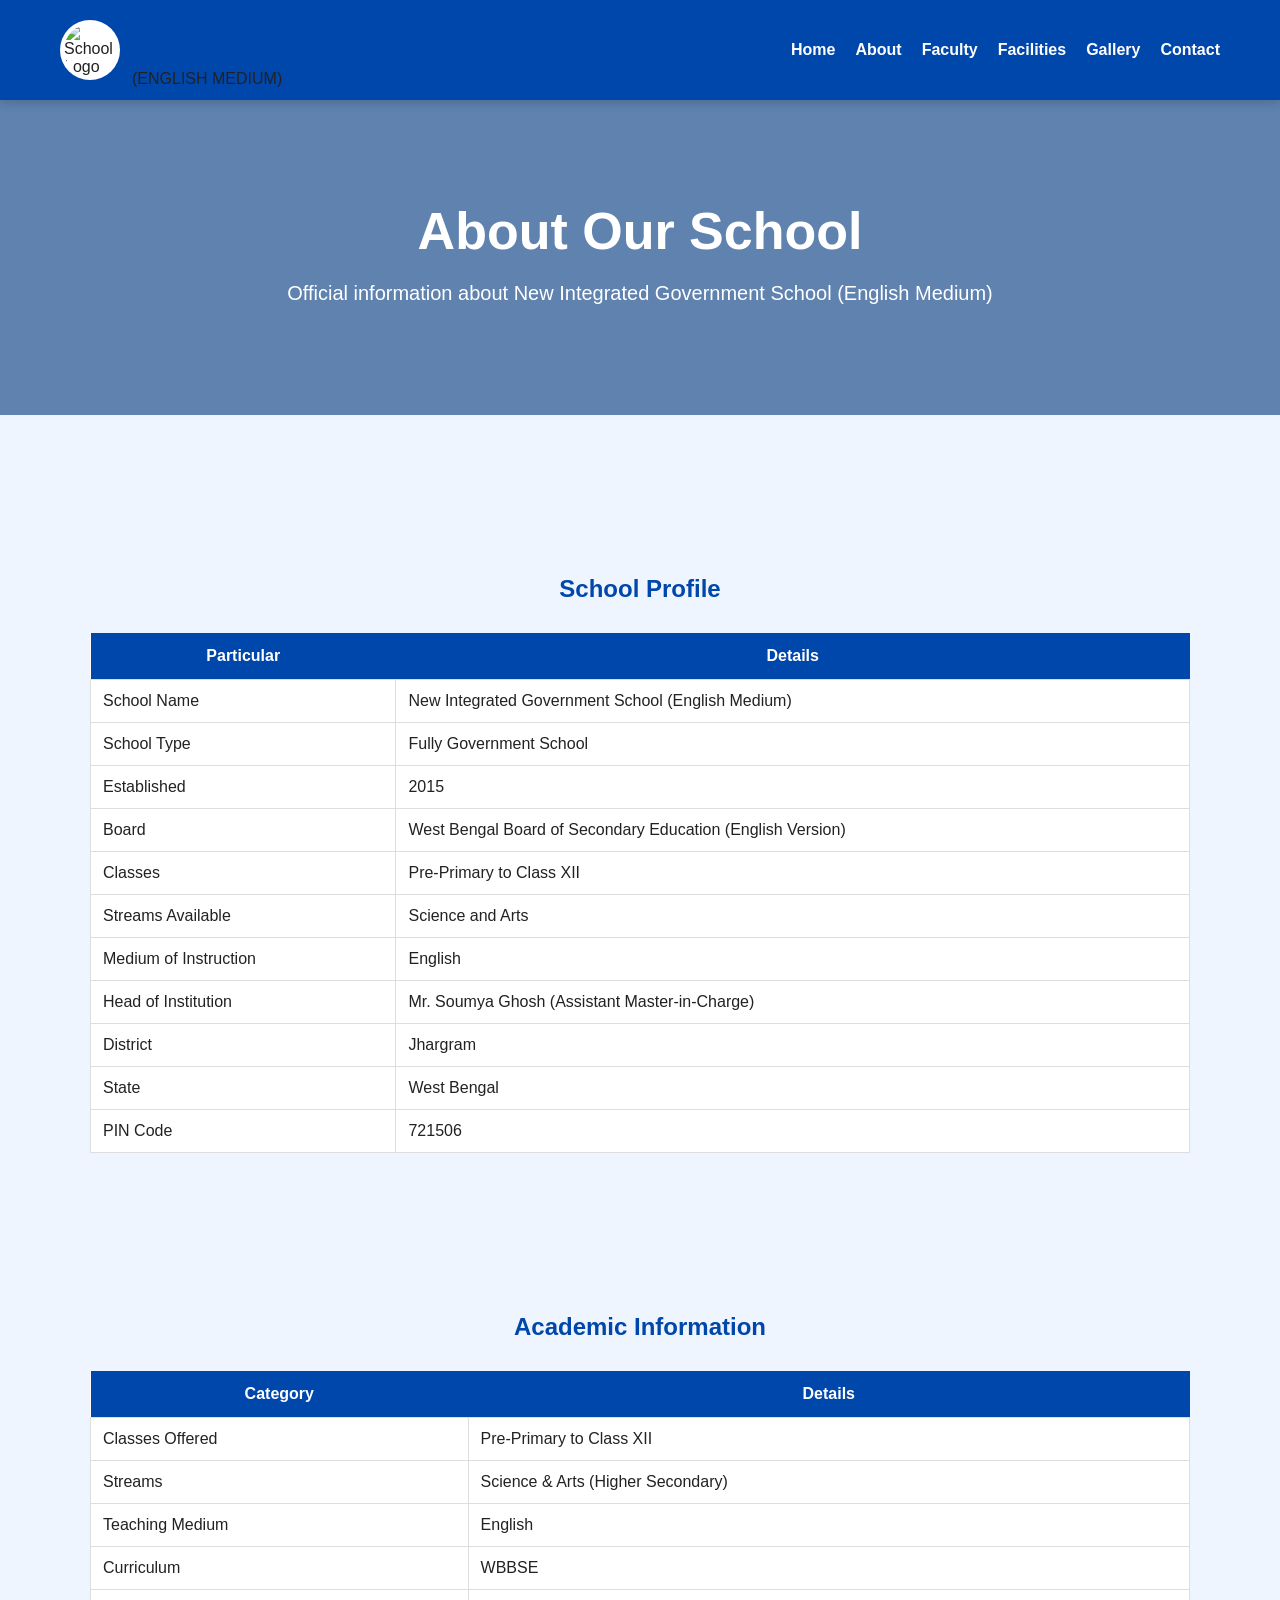
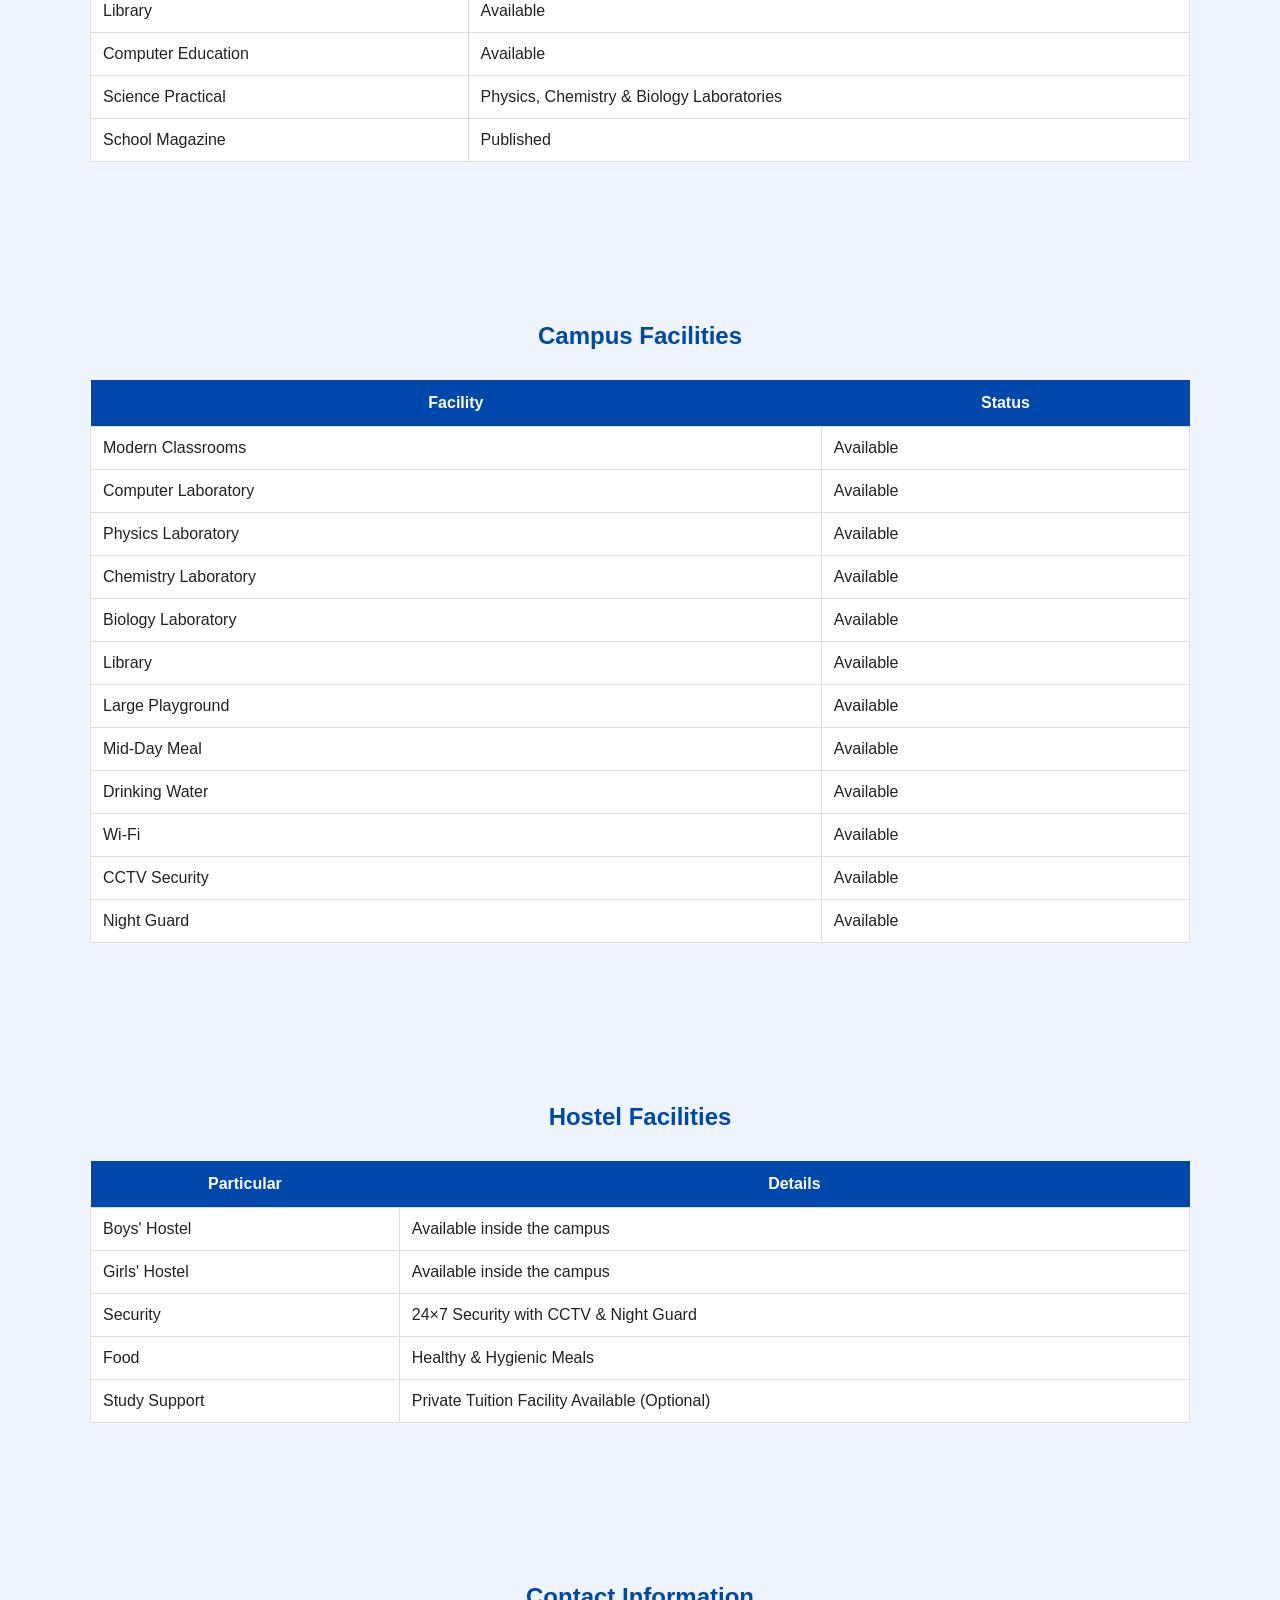
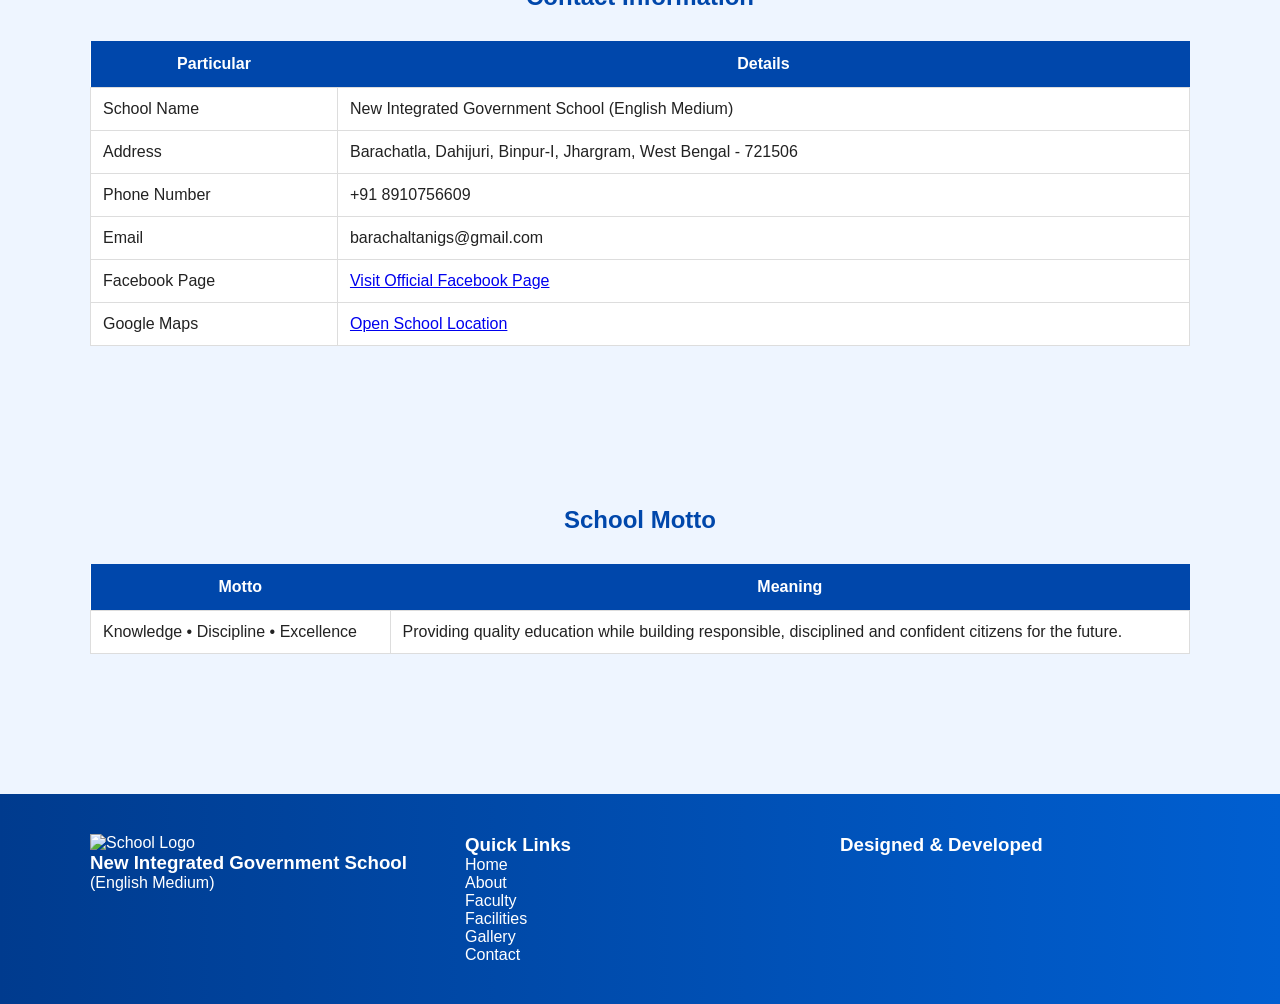
==== about.html @ d3ad316e "Add files via upload New Integrated government school website by Riju's Force technologies" ====
<!DOCTYPE html>
<html lang="en">

<head>

<meta charset="UTF-8">

<meta name="viewport" content="width=device-width, initial-scale=1.0">

<title>About Us | New Integrated Government School</title>

<link rel="stylesheet" href="style.css">

</head>

<body>

<header>

<nav class="navbar">

<div class="logo">

<img src="images/logo.png" alt="School Logo">

<div>

<h2>NEW INTEGRATED GOVERNMENT SCHOOL</h2>

<p>(ENGLISH MEDIUM)</p>

</div>

</div>

<ul>

<li><a href="index.html">Home</a></li>

<li><a href="about.html">About</a></li>

<li><a href="faculty.html">Faculty</a></li>

<li><a href="facilities.html">Facilities</a></li>

<li><a href="gallery.html">Gallery</a></li>

<li><a href="contact.html">Contact</a></li>

</ul>

</nav>

</header>

<section class="hero" style="height:55vh;">

<div class="overlay">

<div class="hero-content">

<h1>About Our School</h1>

<p>
Official information about New Integrated Government School (English Medium)
</p>

</div>

</div>

</section>

<section class="about-table">

<div class="container">

<h2>School Profile</h2>

<table>

<tr>
<th>Particular</th>
<th>Details</th>
</tr>

<tr>
<td>School Name</td>
<td>New Integrated Government School (English Medium)</td>
</tr>

<tr>
<td>School Type</td>
<td>Fully Government School</td>
</tr>

<tr>
<td>Established</td>
<td>2015</td>
</tr>

<tr>
<td>Board</td>
<td>West Bengal Board of Secondary Education (English Version)</td>
</tr>

<tr>
<td>Classes</td>
<td>Pre-Primary to Class XII</td>
</tr>

<tr>
<td>Streams Available</td>
<td>Science and Arts</td>
</tr>

<tr>
<td>Medium of Instruction</td>
<td>English</td>
</tr>

<tr>
<td>Head of Institution</td>
<td>Mr. Soumya Ghosh (Assistant Master-in-Charge)</td>
</tr>

<tr>
<td>District</td>
<td>Jhargram</td>
</tr>

<tr>
<td>State</td>
<td>West Bengal</td>
</tr>

<tr>
<td>PIN Code</td>
<td>721506</td>
</tr>

</table>

</div>

</section>
<section class="about-table">

<div class="container">

<h2>Academic Information</h2>

<table>

<tr>
<th>Category</th>
<th>Details</th>
</tr>

<tr>
<td>Classes Offered</td>
<td>Pre-Primary to Class XII</td>
</tr>

<tr>
<td>Streams</td>
<td>Science & Arts (Higher Secondary)</td>
</tr>

<tr>
<td>Teaching Medium</td>
<td>English</td>
</tr>

<tr>
<td>Curriculum</td>
<td>WBBSE</td>
</tr>

<tr>
<td>Library</td>
<td>Available</td>
</tr>

<tr>
<td>Computer Education</td>
<td>Available</td>
</tr>

<tr>
<td>Science Practical</td>
<td>Physics, Chemistry & Biology Laboratories</td>
</tr>

<tr>
<td>School Magazine</td>
<td>Published</td>
</tr>

</table>

</div>

</section>

<section class="about-table">

<div class="container">

<h2>Campus Facilities</h2>

<table>

<tr>

<th>Facility</th>

<th>Status</th>

</tr>

<tr>
<td>Modern Classrooms</td>
<td>Available</td>
</tr>

<tr>
<td>Computer Laboratory</td>
<td>Available</td>
</tr>

<tr>
<td>Physics Laboratory</td>
<td>Available</td>
</tr>

<tr>
<td>Chemistry Laboratory</td>
<td>Available</td>
</tr>

<tr>
<td>Biology Laboratory</td>
<td>Available</td>
</tr>

<tr>
<td>Library</td>
<td>Available</td>
</tr>

<tr>
<td>Large Playground</td>
<td>Available</td>
</tr>

<tr>
<td>Mid-Day Meal</td>
<td>Available</td>
</tr>

<tr>
<td>Drinking Water</td>
<td>Available</td>
</tr>

<tr>
<td>Wi-Fi</td>
<td>Available</td>
</tr>

<tr>
<td>CCTV Security</td>
<td>Available</td>
</tr>

<tr>
<td>Night Guard</td>
<td>Available</td>
</tr>

</table>

</div>

</section>

<section class="about-table">

<div class="container">

<h2>Hostel Facilities</h2>

<table>

<tr>

<th>Particular</th>

<th>Details</th>

</tr>

<tr>
<td>Boys' Hostel</td>
<td>Available inside the campus</td>
</tr>

<tr>
<td>Girls' Hostel</td>
<td>Available inside the campus</td>
</tr>

<tr>
<td>Security</td>
<td>24×7 Security with CCTV & Night Guard</td>
</tr>

<tr>
<td>Food</td>
<td>Healthy & Hygienic Meals</td>
</tr>

<tr>
<td>Study Support</td>
<td>Private Tuition Facility Available (Optional)</td>
</tr>

</table>

</div>

</section>
<section class="about-table">

<div class="container">

<h2>Contact Information</h2>

<table>

<tr>
<th>Particular</th>
<th>Details</th>
</tr>

<tr>
<td>School Name</td>
<td>New Integrated Government School (English Medium)</td>
</tr>

<tr>
<td>Address</td>
<td>Barachatla, Dahijuri, Binpur-I, Jhargram, West Bengal - 721506</td>
</tr>

<tr>
<td>Phone Number</td>
<td>+91 8910756609</td>
</tr>

<tr>
<td>Email</td>
<td>barachaltanigs@gmail.com</td>
</tr>

<tr>
<td>Facebook Page</td>
<td>
<a href="https://www.facebook.com/groups/419654078814006/" target="_blank">
Visit Official Facebook Page
</a>
</td>
</tr>

<tr>
<td>Google Maps</td>
<td>
<a href="https://share.google/vGjRqEeA7c1xuEtEW" target="_blank">
Open School Location
</a>
</td>
</tr>

</table>

</div>

</section>

<section class="about-table">

<div class="container">

<h2>School Motto</h2>

<table>

<tr>
<th>Motto</th>
<th>Meaning</th>
</tr>

<tr>
<td>Knowledge • Discipline • Excellence</td>
<td>Providing quality education while building responsible, disciplined and confident citizens for the future.</td>
</tr>

</table>

</div>

</section>

<footer>

<div class="footer-container">

<div class="footer-left">

<img src="images/logo.png" alt="School Logo">

<h3>New Integrated Government School</h3>

<p>(English Medium)</p>

</div>

<div class="footer-middle">

<h3>Quick Links</h3>

<ul>

<li><a href="index.html">Home</a></li>
<li><a href="about.html">About</a></li>
<li><a href="faculty.html">Faculty</a></li>
<li><a href="facilities.html">Facilities</a></li>
<li><a href="gallery.html">Gallery</a></li>
<li><a href="contact.html">Contact</a></li>

</ul>

</div>

<div class="footer-right">

<h3>Designed & Developed
---- style.css ----
/* style.css - Part 2A */
*{margin:0;padding:0;box-sizing:border-box;font-family:'Poppins',sans-serif;}html{scroll-behavior:smooth;}body{background:#eef5ff;color:#222;}header{position:fixed;top:0;left:0;width:100%;background:#0047ab;z-index:1000;box-shadow:0 2px 10px rgba(0,0,0,.2);} .navbar{max-width:1200px;margin:auto;display:flex;justify-content:space-between;align-items:center;padding:12px 20px;} .logo{display:flex;align-items:center;gap:12px;} .logo img{width:60px;height:60px;border-radius:50%;background:#fff;padding:4px;} .navbar ul{display:flex;list-style:none;gap:20px;} .navbar a{color:#fff;text-decoration:none;font-weight:600;} .hero{height:100vh;background:url('images/hero.jpg') center/cover no-repeat;} .overlay{height:100%;display:flex;justify-content:center;align-items:center;text-align:center;background:rgba(0,54,122,.60);} .hero-content{color:#fff;max-width:850px;padding:20px;} .hero-content h1{font-size:52px;margin:15px 0;} .hero-content h1 span{display:block;font-size:34px;} .hero-content p{font-size:20px;line-height:1.7;} .btn,.btn2{display:inline-block;margin:15px 10px 0;padding:14px 28px;border-radius:30px;text-decoration:none;font-weight:700;} .btn{background:#00bfff;color:#fff;} .btn2{background:#fff;color:#0047ab;} .container{width:min(1100px,92%);margin:auto;} section{padding:80px 0;}
/* style.css - Part 2B */
.welcome,.quick-info,.headmaster,.statistics,.why,.facilities-preview,.faculty-preview,.gallery-preview,.admission,.contact-preview{
padding:80px 0;
}
h2{text-align:center;color:#0047ab;margin-bottom:30px;}
.cards{
display:grid;
grid-template-columns:repeat(auto-fit,minmax(240px,1fr));
gap:20px;
}
.card{
background:#fff;
padding:25px;
border-radius:14px;
box-shadow:0 4px 12px rgba(0,0,0,.12);
transition:.3s;
text-align:center;
}
.card:hover{transform:translateY(-8px);}
table{
width:100%;
border-collapse:collapse;
background:#fff;
}
th{
background:#0047ab;
color:#fff;
padding:14px;
}
td{
padding:12px;
border:1px solid #ddd;
}
.hm-box{
display:flex;
gap:30px;
align-items:center;
flex-wrap:wrap;
}
.hm-image img{
width:220px;
border-radius:12px;
box-shadow:0 4px 10px rgba(0,0,0,.2);
}
.gallery-grid{
display:grid;
grid-template-columns:repeat(auto-fit,minmax(220px,1fr));
gap:20px;
}
.gallery-grid img{
width:100%;
border-radius:12px;
}
/* style.css - Part 2C */
.contact-box{display:flex;justify-content:space-between;gap:30px;flex-wrap:wrap;background:#fff;padding:30px;border-radius:14px;box-shadow:0 4px 12px rgba(0,0,0,.12);} .contact-buttons{margin-top:25px;display:flex;gap:15px;flex-wrap:wrap;} footer{background:#003b8e;color:#fff;margin-top:60px;padding:40px 20px;} .footer-container{max-width:1100px;margin:auto;display:grid;grid-template-columns:repeat(auto-fit,minmax(220px,1fr));gap:25px;} .footer-left img{width:80px;} .footer-middle ul{list-style:none;padding:0;} .footer-middle a{color:#fff;text-decoration:none;} hr{margin:30px 0;border-top:1px solid rgba(255,255,255,.3);} .copyright{text-align:center;} @media(max-width:768px){.navbar{flex-direction:column}.hero-content h1{font-size:36px}.hero-content h1 span{font-size:24px}.contact-box,.hm-box{flex-direction:column}}
/* ===== FINAL ANIMATIONS & PREMIUM EFFECTS ===== */

*{
transition:0.3s ease;
}

html{
scroll-behavior:smooth;
}

.card:hover{

transform:translateY(-10px);

box-shadow:0 15px 35px rgba(0,71,171,.25);

}

.btn:hover{

background:#003d99;

transform:scale(1.05);

}

.btn2:hover{

background:#0047ab;

color:white;

transform:scale(1.05);

}

.gallery-grid img{

cursor:pointer;

transition:.4s;

}

.gallery-grid img:hover{

transform:scale(1.05);

border-radius:15px;

box-shadow:0 15px 35px rgba(0,0,0,.3);

}

.logo img:hover{

transform:rotate(360deg);

}

.navbar a:hover{

color:#00d4ff;

}

section{

animation:fadeUp .8s ease;

}

@keyframes fadeUp{

from{

opacity:0;

transform:translateY(40px);

}

to{

opacity:1;

transform:translateY(0);

}

}

.hero{

animation:zoomHero 8s infinite alternate;

}

@keyframes zoomHero{

from{

background-size:100%;

}

to{

background-size:110%;

}

}

::-webkit-scrollbar{

width:10px;

}

::-webkit-scrollbar-thumb{

background:#0047ab;

border-radius:20px;

}

::-webkit-scrollbar-track{

background:#dbe9ff;

}

footer{

background:linear-gradient(90deg,#003b8e,#005fd1);

}

.credit{

font-weight:bold;

color:#ffd700;

}

@media(max-width:600px){

.hero-content h1{

font-size:28px;

}

.hero-content p{

font-size:16px;

}

.logo h2{

font-size:16px;

}

.cards{

grid-template-columns:1fr;

}

table{

display:block;

overflow-x:auto;

}

.gallery-grid{

grid-template-columns:1fr;

}

}
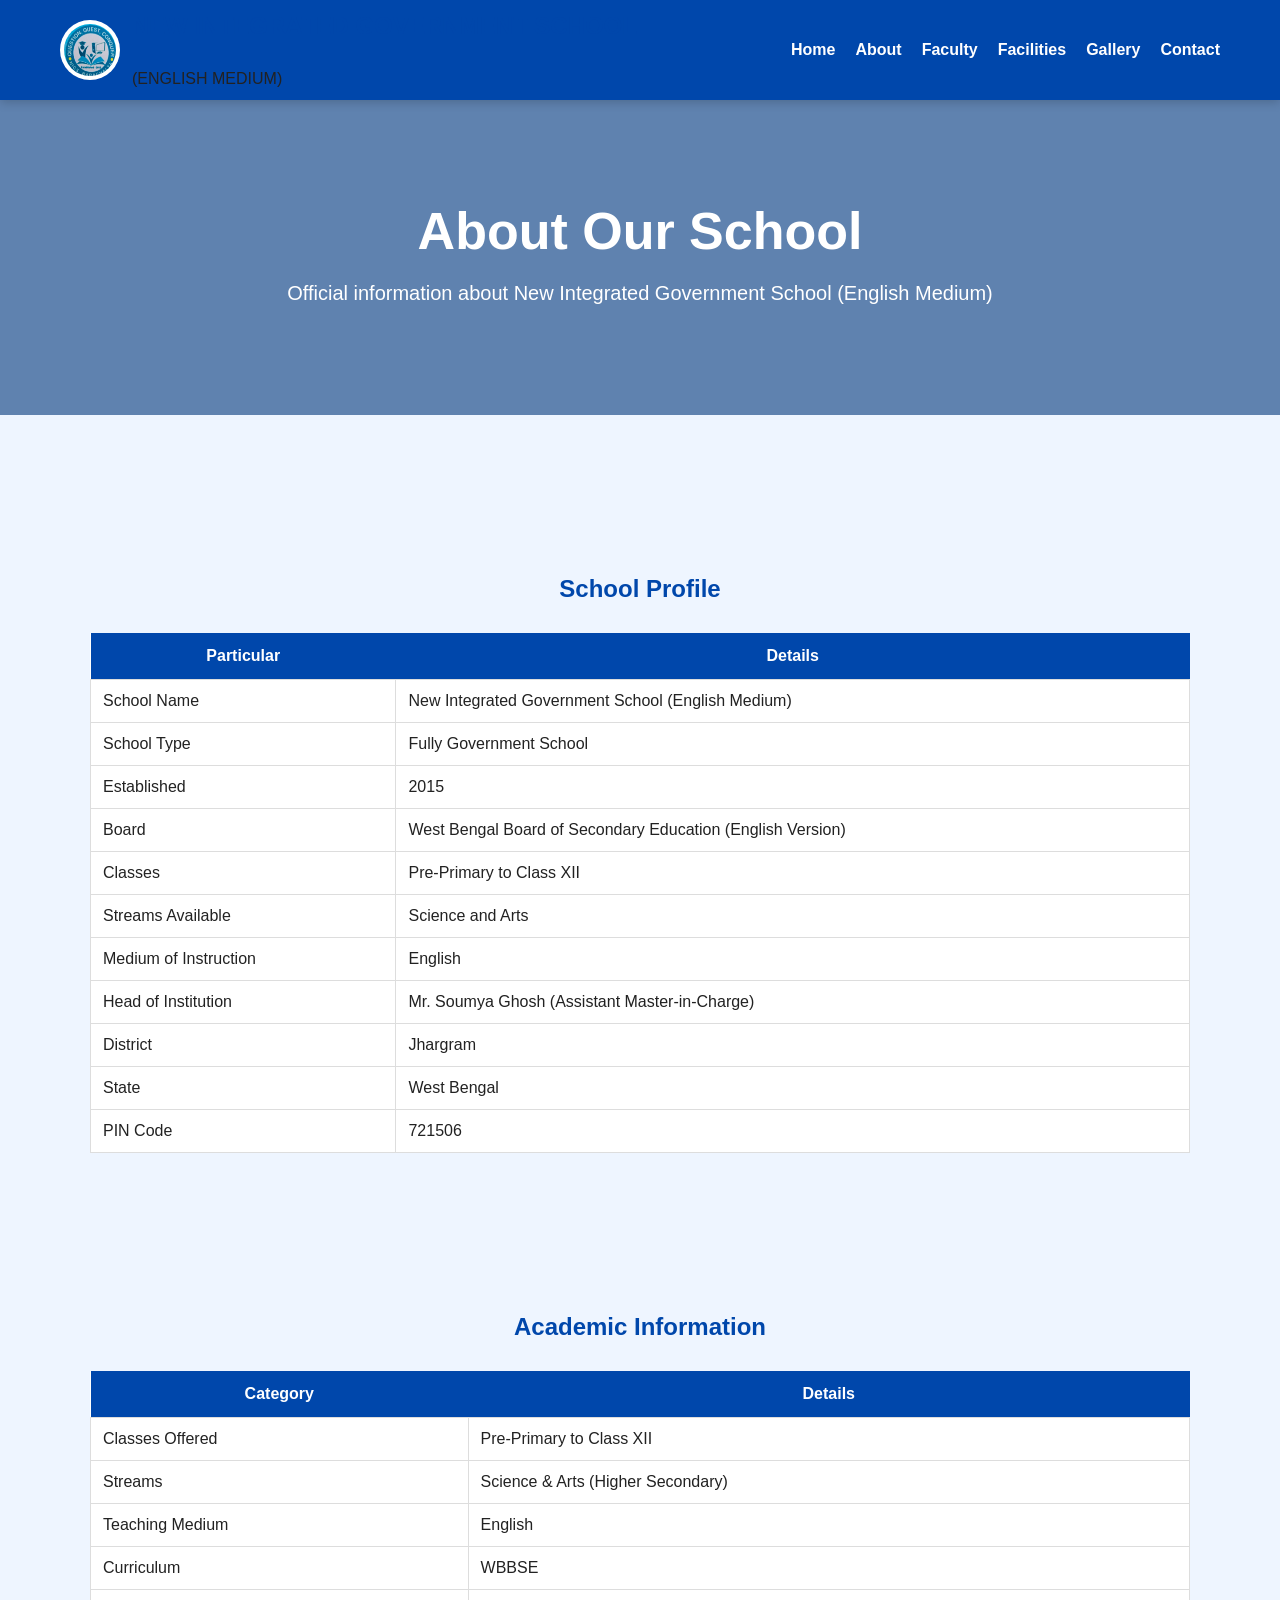
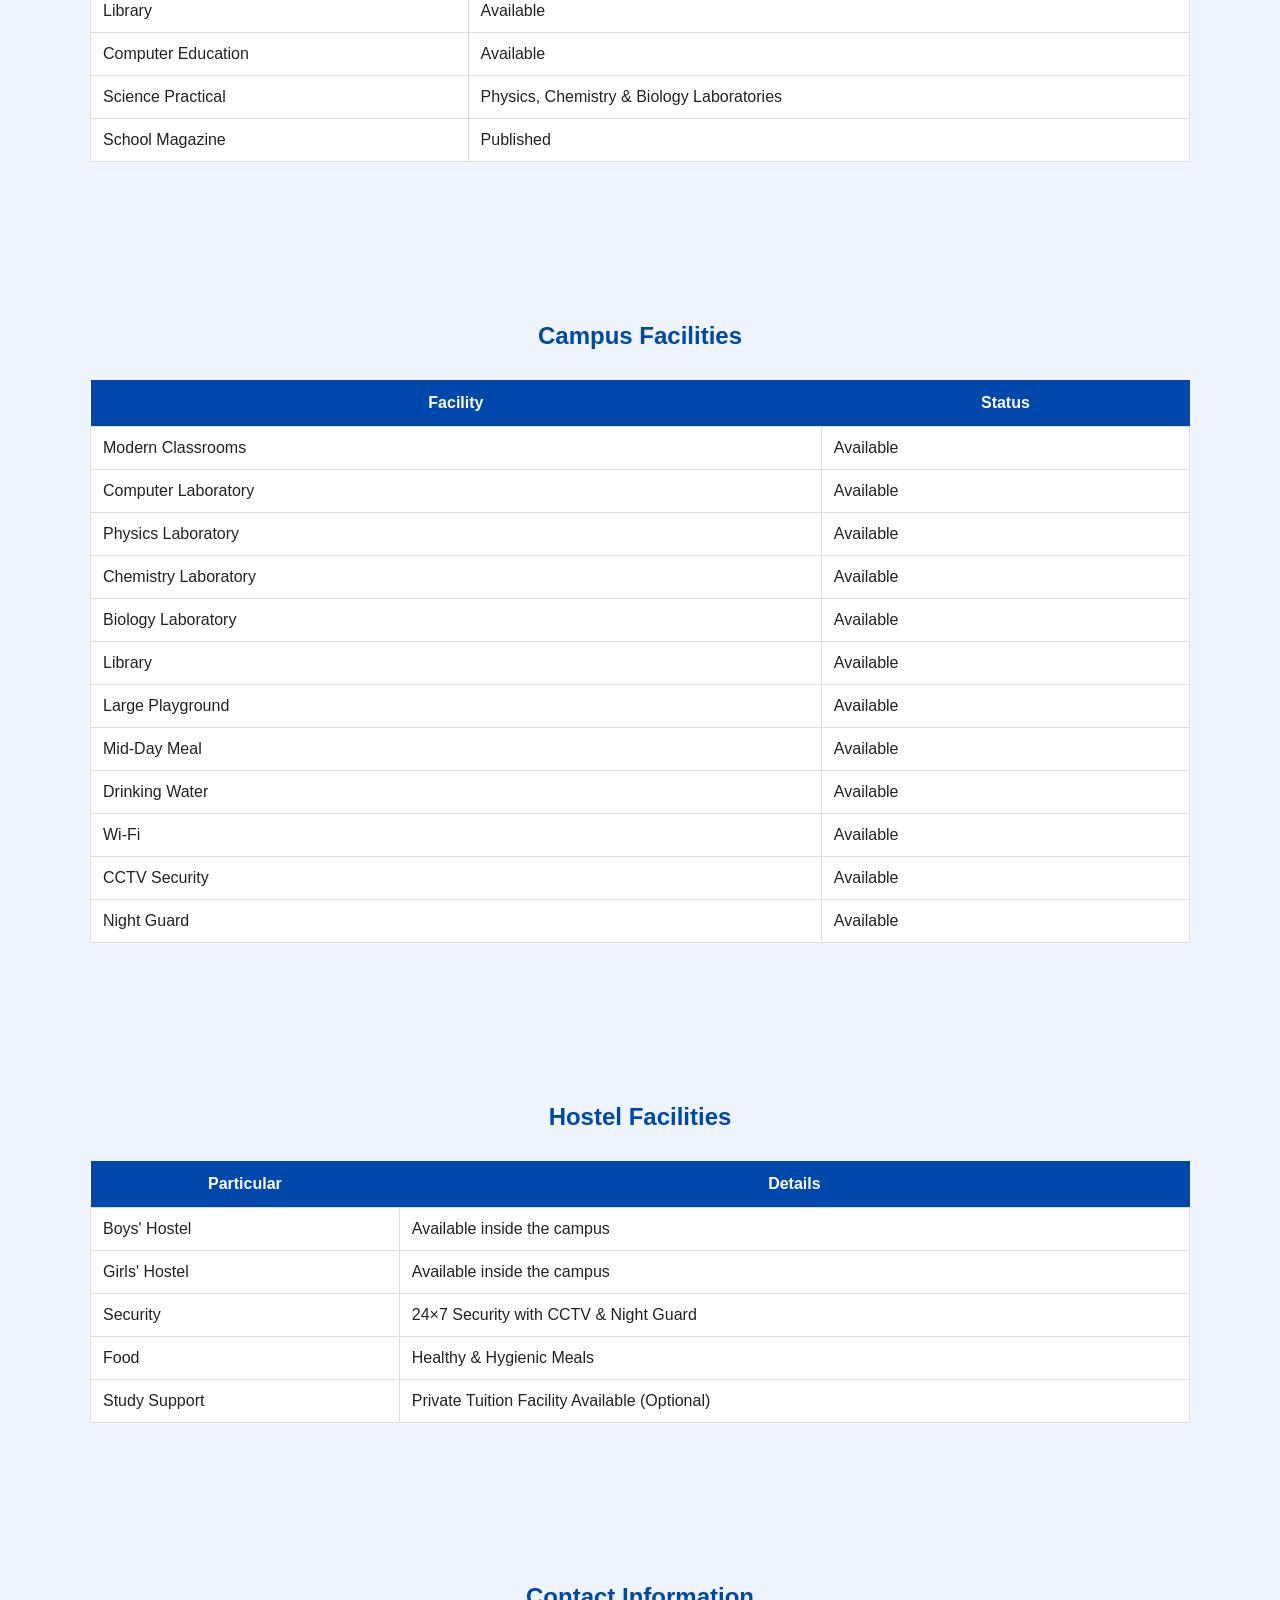
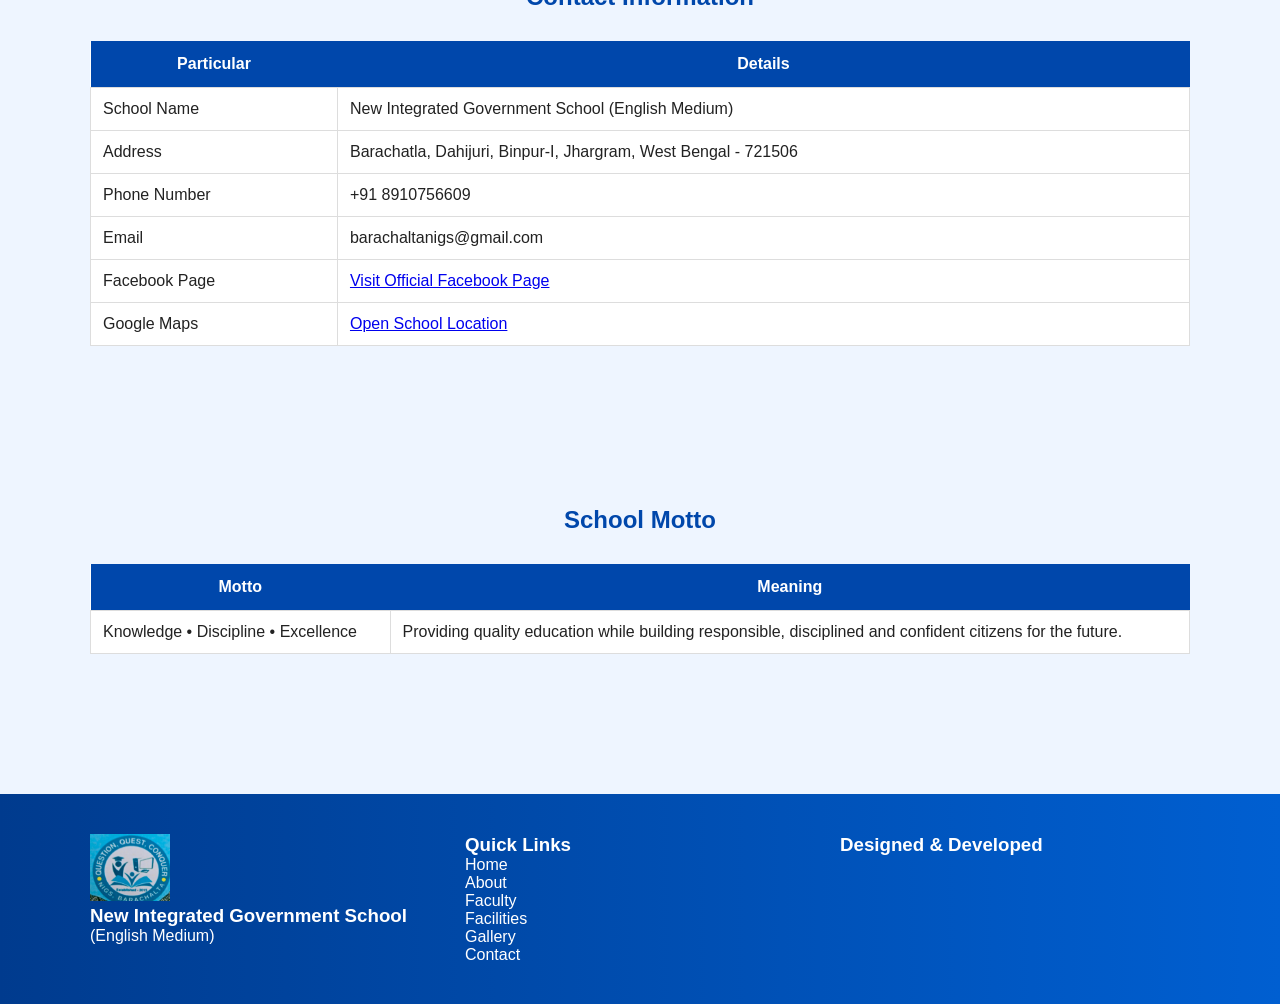
==== commit b5ba54a9: "Add files via upload" ====
--- a/about.html
+++ b/about.html
@@ -21,7 +21,7 @@
 
 <div class="logo">
 
-<img src="images/logo.png" alt="School Logo">
+<img src="logo.png" alt="School Logo">
 
 <div>
 
@@ -418,7 +418,7 @@
 
 <div class="footer-left">
 
-<img src="images/logo.png" alt="School Logo">
+<img src="logo.png" alt="School Logo">
 
 <h3>New Integrated Government School</h3>
 
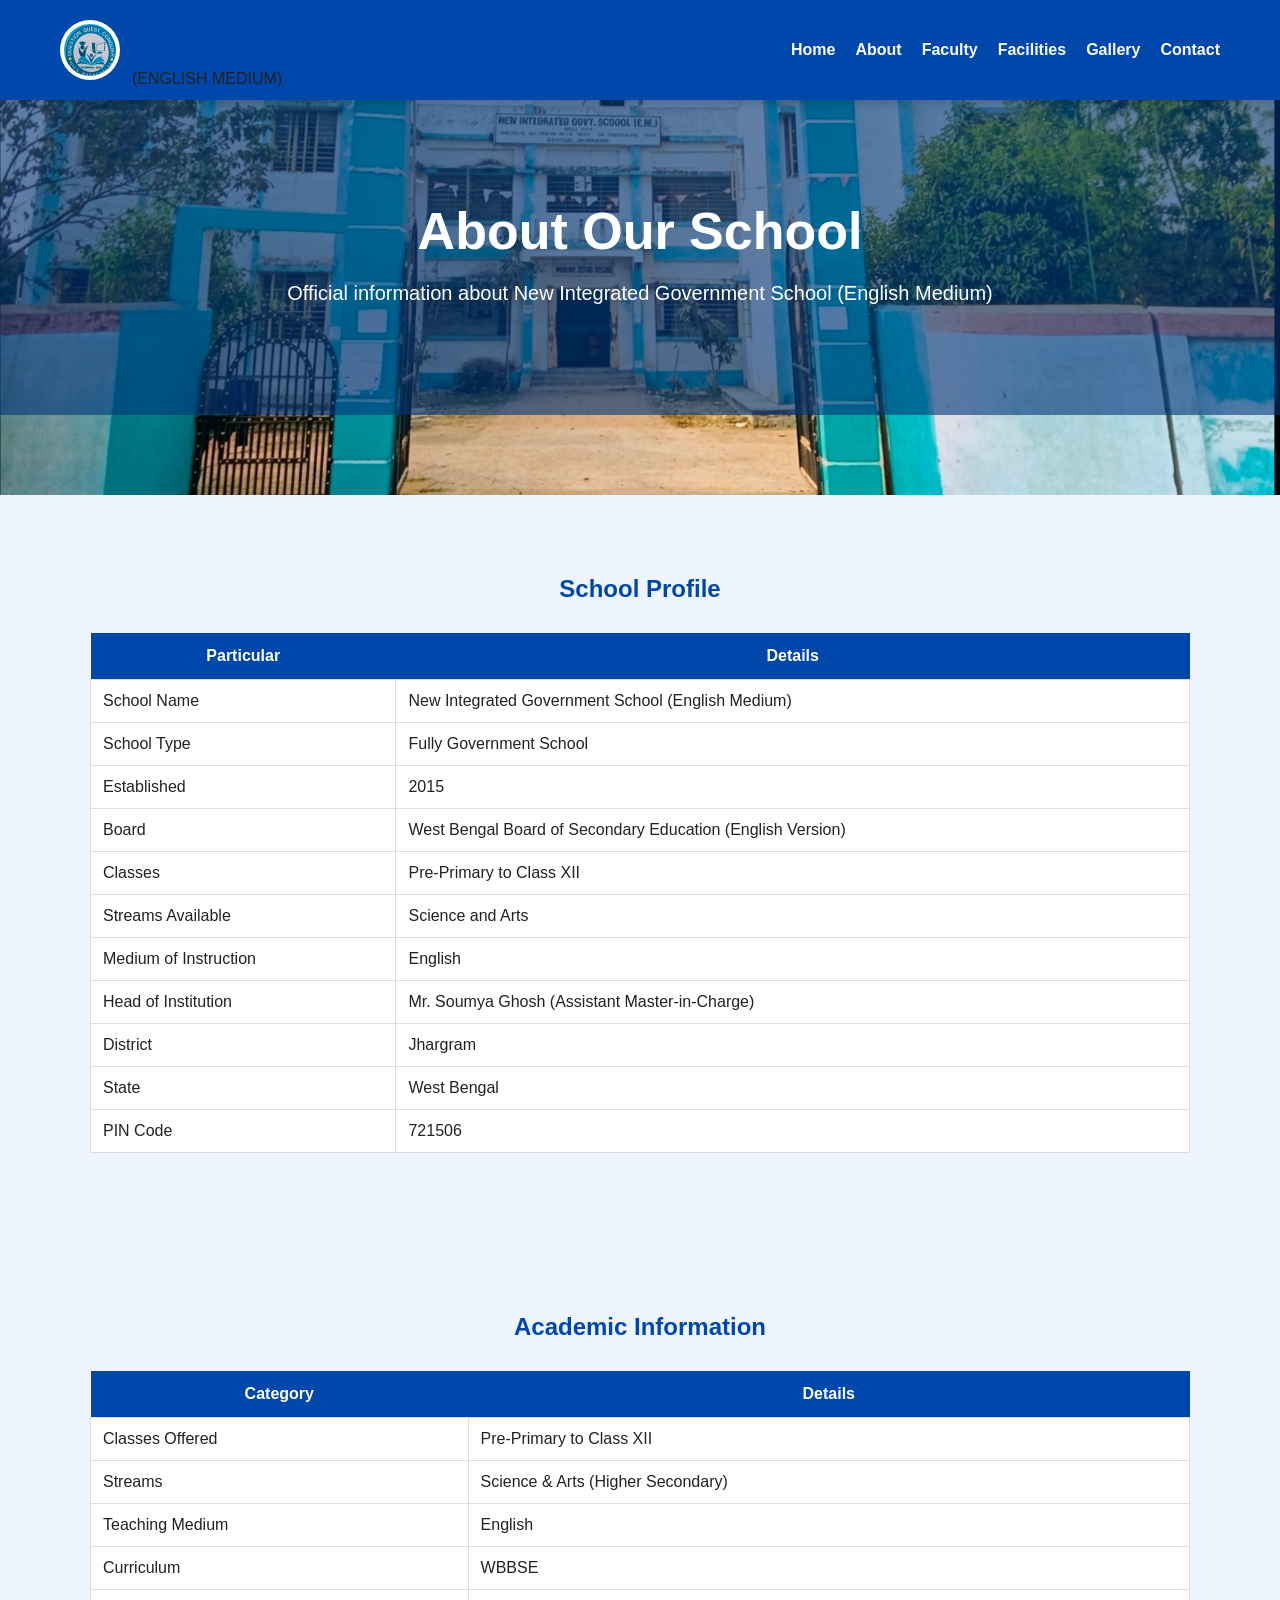
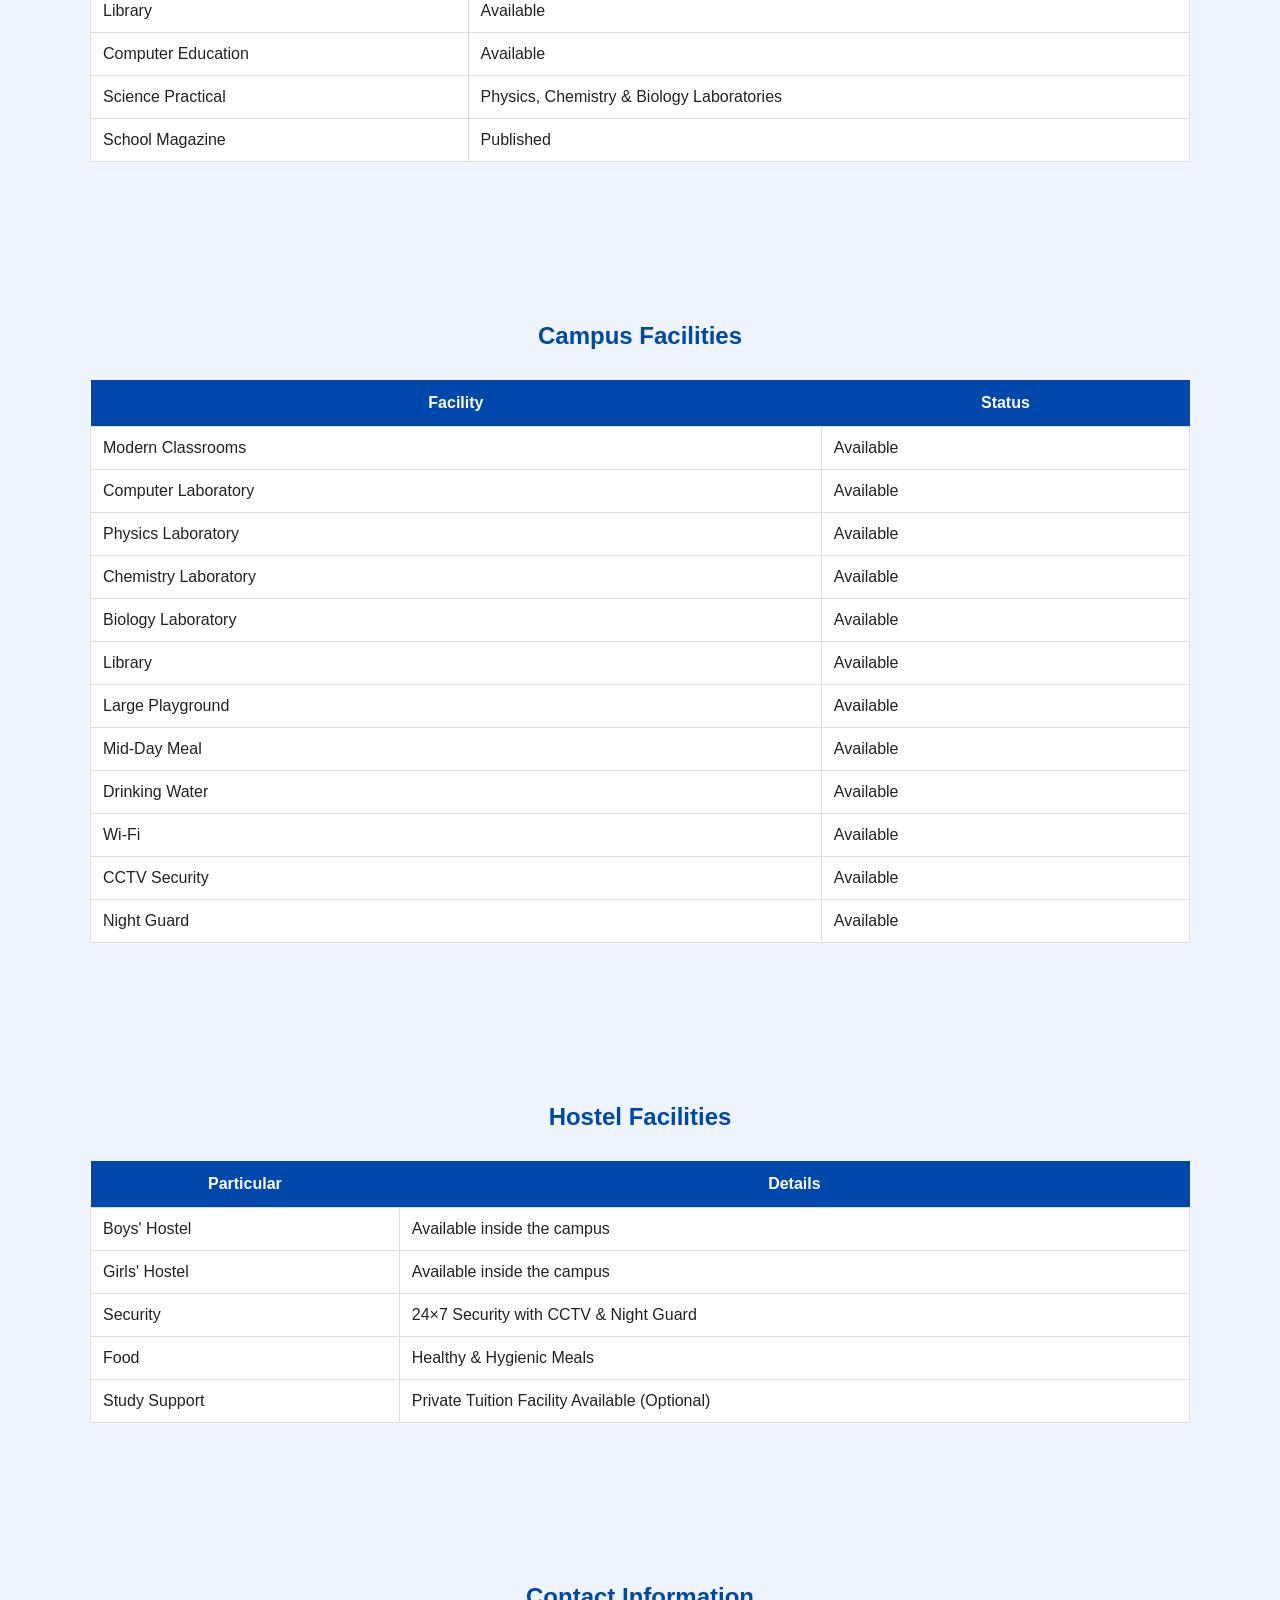
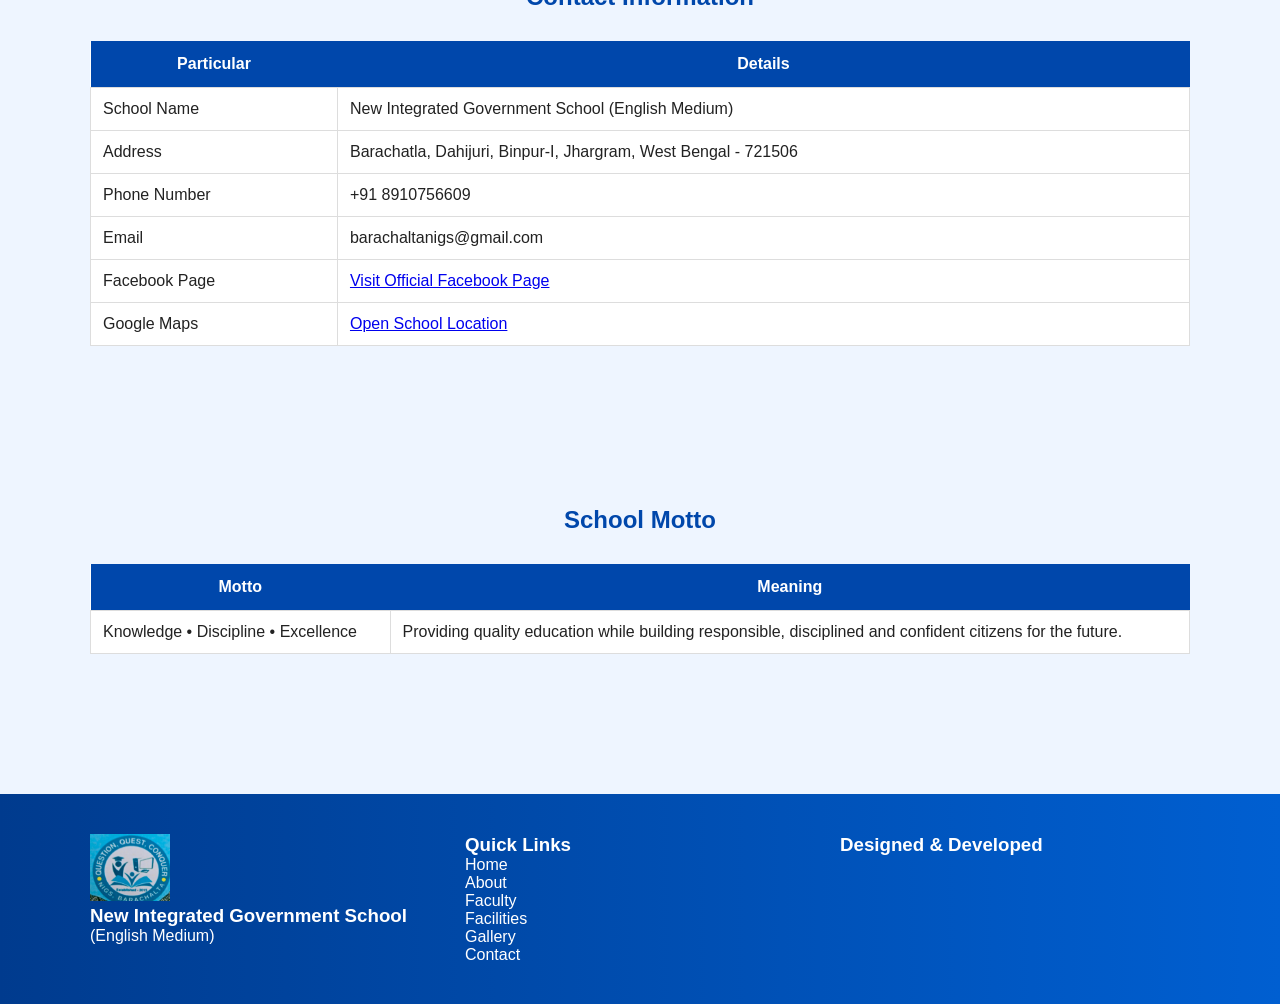
==== commit 9c3c7e0d: "Add files via upload" ====
--- a/about.html
+++ b/about.html
@@ -2,6 +2,8 @@
 <html lang="en">
 
 <head>
+<script async src="https://pagead2.googlesyndication.com/pagead/js/adsbygoogle.js?client=ca-pub-8634088110269047"
+     crossorigin="anonymous"></script>
 
 <meta charset="UTF-8">
 
--- a/style.css
+++ b/style.css
@@ -1,5 +1,5 @@
 /* style.css - Part 2A */
-*{margin:0;padding:0;box-sizing:border-box;font-family:'Poppins',sans-serif;}html{scroll-behavior:smooth;}body{background:#eef5ff;color:#222;}header{position:fixed;top:0;left:0;width:100%;background:#0047ab;z-index:1000;box-shadow:0 2px 10px rgba(0,0,0,.2);} .navbar{max-width:1200px;margin:auto;display:flex;justify-content:space-between;align-items:center;padding:12px 20px;} .logo{display:flex;align-items:center;gap:12px;} .logo img{width:60px;height:60px;border-radius:50%;background:#fff;padding:4px;} .navbar ul{display:flex;list-style:none;gap:20px;} .navbar a{color:#fff;text-decoration:none;font-weight:600;} .hero{height:100vh;background:url('images/hero.jpg') center/cover no-repeat;} .overlay{height:100%;display:flex;justify-content:center;align-items:center;text-align:center;background:rgba(0,54,122,.60);} .hero-content{color:#fff;max-width:850px;padding:20px;} .hero-content h1{font-size:52px;margin:15px 0;} .hero-content h1 span{display:block;font-size:34px;} .hero-content p{font-size:20px;line-height:1.7;} .btn,.btn2{display:inline-block;margin:15px 10px 0;padding:14px 28px;border-radius:30px;text-decoration:none;font-weight:700;} .btn{background:#00bfff;color:#fff;} .btn2{background:#fff;color:#0047ab;} .container{width:min(1100px,92%);margin:auto;} section{padding:80px 0;}
+*{margin:0;padding:0;box-sizing:border-box;font-family:'Poppins',sans-serif;}html{scroll-behavior:smooth;}body{background:#eef5ff;color:#222;}header{position:fixed;top:0;left:0;width:100%;background:#0047ab;z-index:1000;box-shadow:0 2px 10px rgba(0,0,0,.2);} .navbar{max-width:1200px;margin:auto;display:flex;justify-content:space-between;align-items:center;padding:12px 20px;} .logo{display:flex;align-items:center;gap:12px;} .logo img{width:60px;height:60px;border-radius:50%;background:#fff;padding:4px;} .navbar ul{display:flex;list-style:none;gap:20px;} .navbar a{color:#fff;text-decoration:none;font-weight:600;} .hero{height:100vh;background:url('hero.jpg') center/cover no-repeat;} .overlay{height:100%;display:flex;justify-content:center;align-items:center;text-align:center;background:rgba(0,54,122,.60);} .hero-content{color:#fff;max-width:850px;padding:20px;} .hero-content h1{font-size:52px;margin:15px 0;} .hero-content h1 span{display:block;font-size:34px;} .hero-content p{font-size:20px;line-height:1.7;} .btn,.btn2{display:inline-block;margin:15px 10px 0;padding:14px 28px;border-radius:30px;text-decoration:none;font-weight:700;} .btn{background:#00bfff;color:#fff;} .btn2{background:#fff;color:#0047ab;} .container{width:min(1100px,92%);margin:auto;} section{padding:80px 0;}
 /* style.css - Part 2B */
 .welcome,.quick-info,.headmaster,.statistics,.why,.facilities-preview,.faculty-preview,.gallery-preview,.admission,.contact-preview{
 padding:80px 0;
